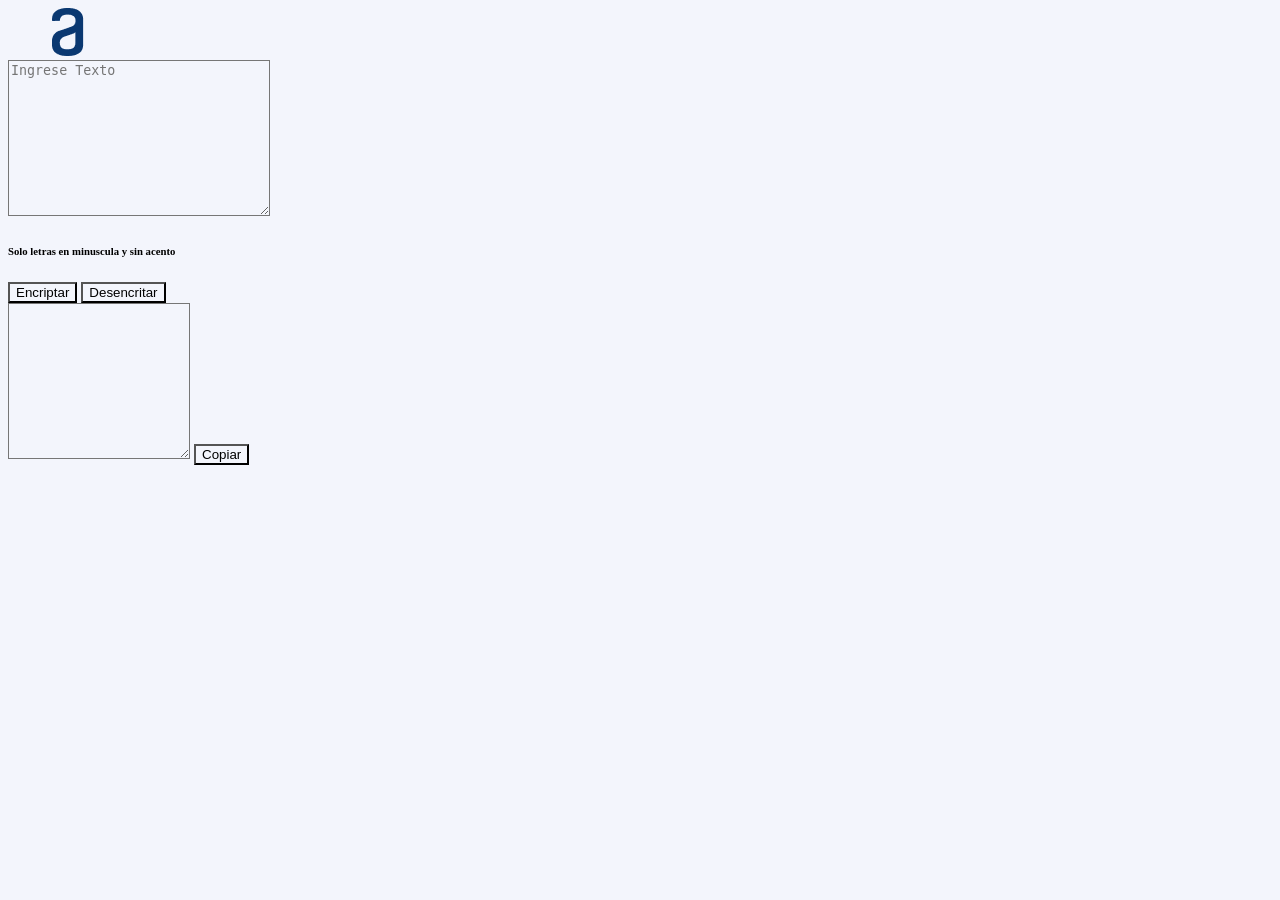
==== index.html @ f8d266fd "Crea HTML" ====
<!DOCTYPE html>
<html lang="en">
<head>
    <meta charset="UTF-8">
    <meta name="viewport" content="width=device-width, initial-scale=1.0">
    <link rel="stylesheet" href="stylesheet.css">
    <title>Encriptador</title>
</head>
<body>
    <header>
        <img class="LogoInicio" src="IMG/Frame 6.png" alt="logo"> 
    </header>
    <main class="TextAreaPrincipal">
        <section>
            <textarea cols="30" rows="10" class="textAreaMensaje" placeholder="Ingrese Texto"></textarea>
            <div>
                <h6 class="Informacion"> Solo letras en minuscula y sin acento</h6>
            </div>           
            <div class="Botones"></div>
            <button class="BotonEncriptar">Encriptar</button>
            <button class="BotonDesencriptar">Desencritar</button>
        </section>
        <section>
            <textarea cols="20" class="TextAreaSecundaria" rows="10"></textarea>
            <button class="BotonCopiar">Copiar</button>

        </section>

    </main>


</body>
</html>
---- stylesheet.css ----
*{
    background-color: #f3f5fc;
    
}
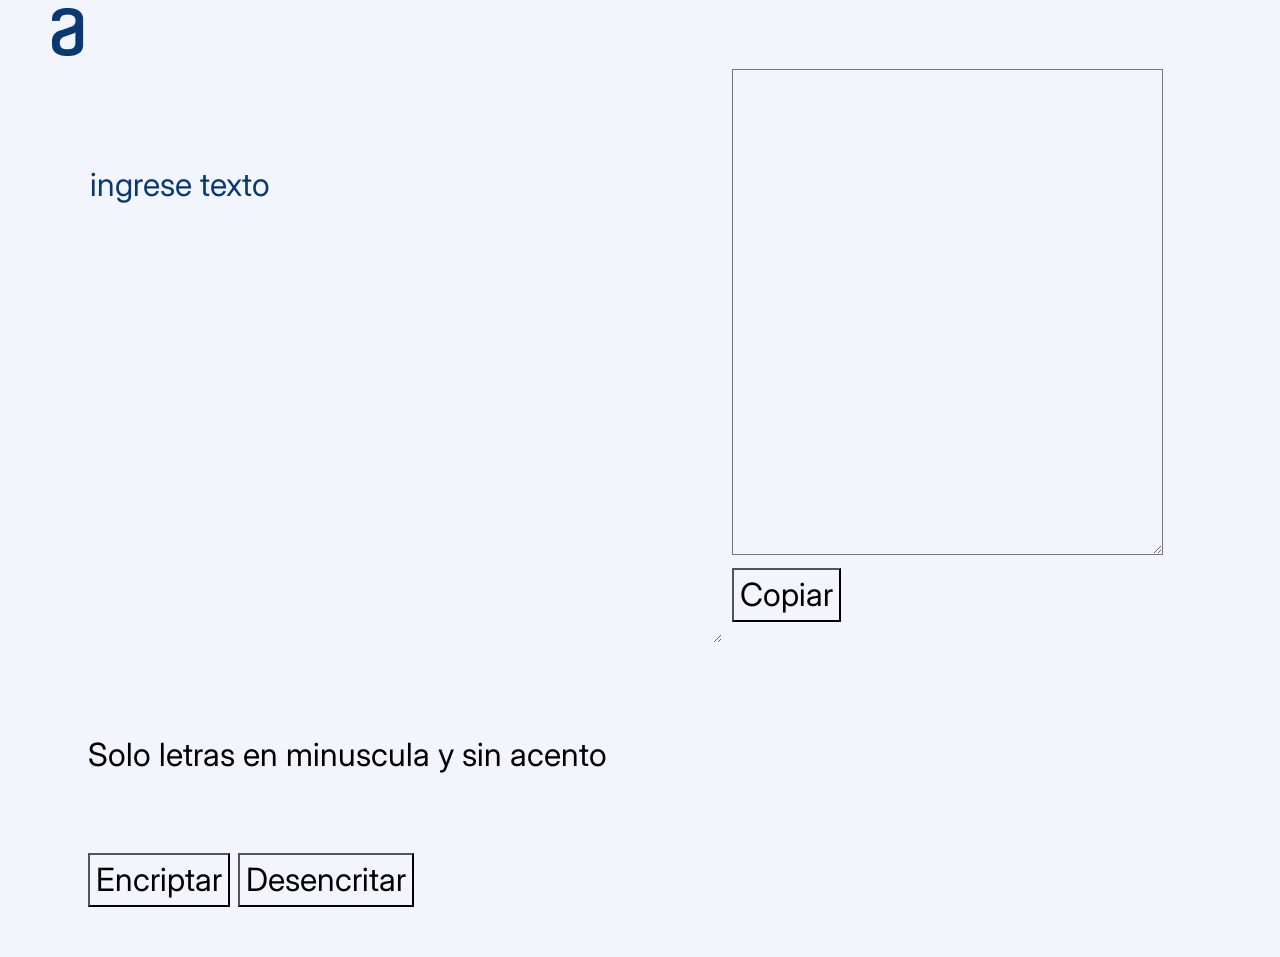
==== commit 38fc97da: "Crea HTML" ====
--- a/index.html
+++ b/index.html
@@ -4,15 +4,18 @@
     <meta charset="UTF-8">
     <meta name="viewport" content="width=device-width, initial-scale=1.0">
     <link rel="stylesheet" href="stylesheet.css">
+    <link rel="preconnect" href="https://fonts.googleapis.com">
+    <link rel="preconnect" href="https://fonts.gstatic.com" crossorigin>
+    <link href="https://fonts.googleapis.com/css2?family=Inter:ital,opsz,wght@0,14..32,100..900;1,14..32,100..900&family=Playwrite+IT+Moderna&display=swap" rel="stylesheet">
     <title>Encriptador</title>
 </head>
 <body>
     <header>
         <img class="LogoInicio" src="IMG/Frame 6.png" alt="logo"> 
     </header>
-    <main class="TextAreaPrincipal">
+    <main>
         <section>
-            <textarea cols="30" rows="10" class="textAreaMensaje" placeholder="Ingrese Texto"></textarea>
+            <textarea cols="30" rows="10" class="TextAreaMensaje" placeholder="Ingrese Texto"></textarea>
             <div>
                 <h6 class="Informacion"> Solo letras en minuscula y sin acento</h6>
             </div>           
--- a/stylesheet.css
+++ b/stylesheet.css
@@ -1,4 +1,32 @@
 *{
     background-color: #f3f5fc;
-    
+    font-family: "Inter";
+    font-weight: 400;
+    font-size: 32px;
+    line-height: 150%;    
 }
+
+.logo{
+    margin: 10 10 0 0;
+    width: 5%;
+}
+
+main{
+    display: flex;
+    gap: 10px;
+    margin-bottom: 50px;
+    margin-left: 80px;
+}
+
+.TextAreaMensaje{
+    border: none;
+    color: #0a3871;
+    margin-top: 90px;
+    text-transform: lowercase;
+}
+
+::placeholder {color: #0a3871;}
+ .TextAreaMensaje:focus {
+    outline: none;
+ }
+  
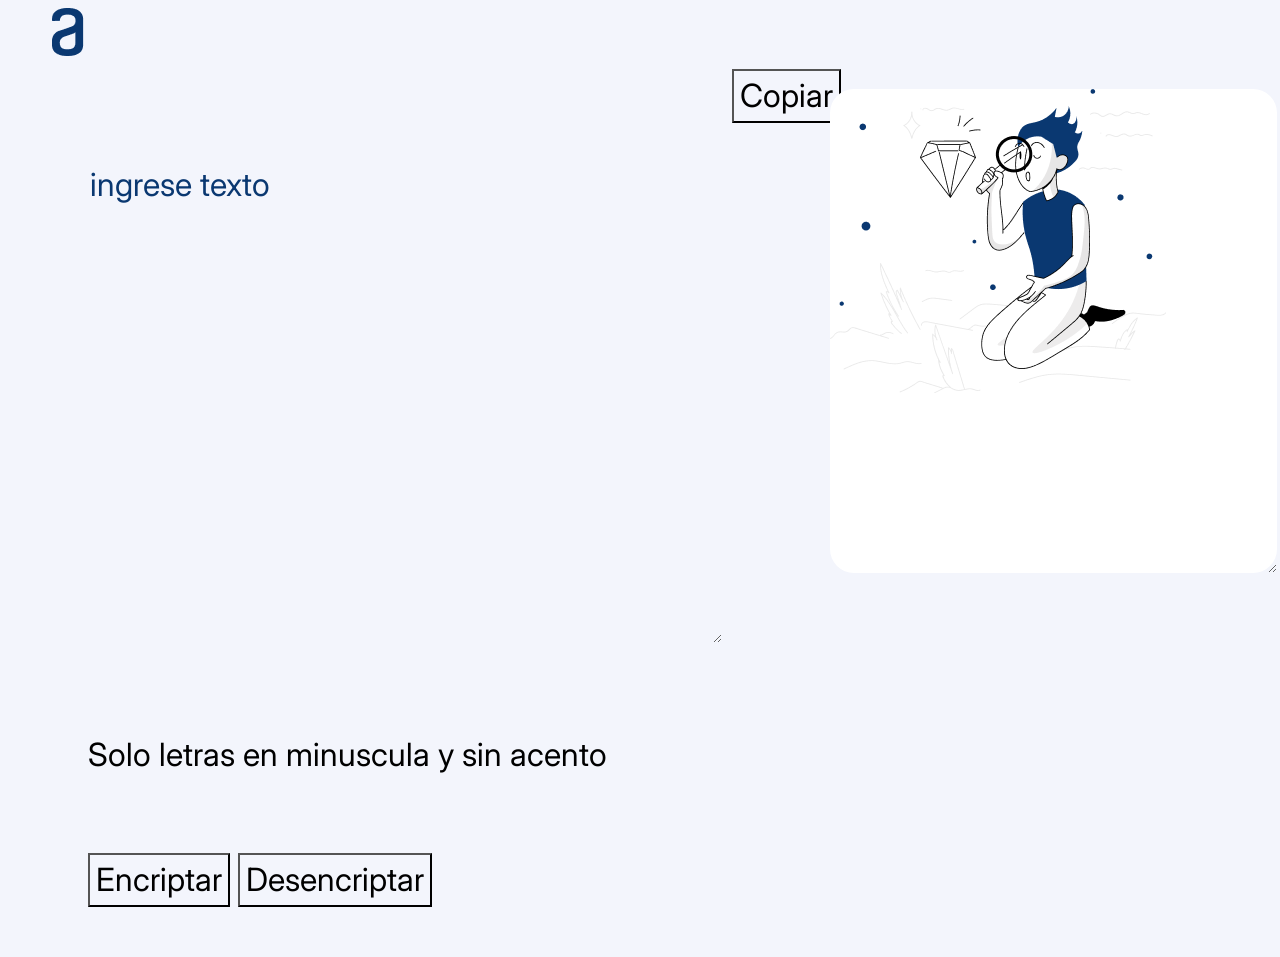
==== commit 6a140195: "crea HTML" ====
--- a/index.html
+++ b/index.html
@@ -16,17 +16,19 @@
     <main>
         <section>
             <textarea cols="30" rows="10" class="TextAreaMensaje" placeholder="Ingrese Texto"></textarea>
-            <div>
+        <div>
                 <h6 class="Informacion"> Solo letras en minuscula y sin acento</h6>
-            </div>           
-            <div class="Botones"></div>
+        </div>           
+        <div class="Botones">
             <button class="BotonEncriptar">Encriptar</button>
-            <button class="BotonDesencriptar">Desencritar</button>
+            <button class="BotonDesencriptar">Desencriptar</button>
+        </div>
         </section>
         <section>
-            <textarea cols="20" class="TextAreaSecundaria" rows="10"></textarea>
+            <textarea cols="20" class="TextAreaEncriptacion" rows="10"></textarea>
+        <div>   
             <button class="BotonCopiar">Copiar</button>
-
+        </div>     
         </section>
 
     </main>
--- a/stylesheet.css
+++ b/stylesheet.css
@@ -30,3 +30,19 @@
     outline: none;
  }
   
+.TextAreaEncriptacion{
+    background: white;
+    background-image: url("IMG/Muñeco.png");
+    background-repeat: no-repeat;
+    border: none;
+    border-radius: 24px;
+    color: #0a3871;
+    margin-left: 98px;
+    margin-top: 20px;
+    padding-left: 20px;
+    position: fixed;
+}
+
+.TextAreaEncriptacion:focus {
+        outline: none;
+    }
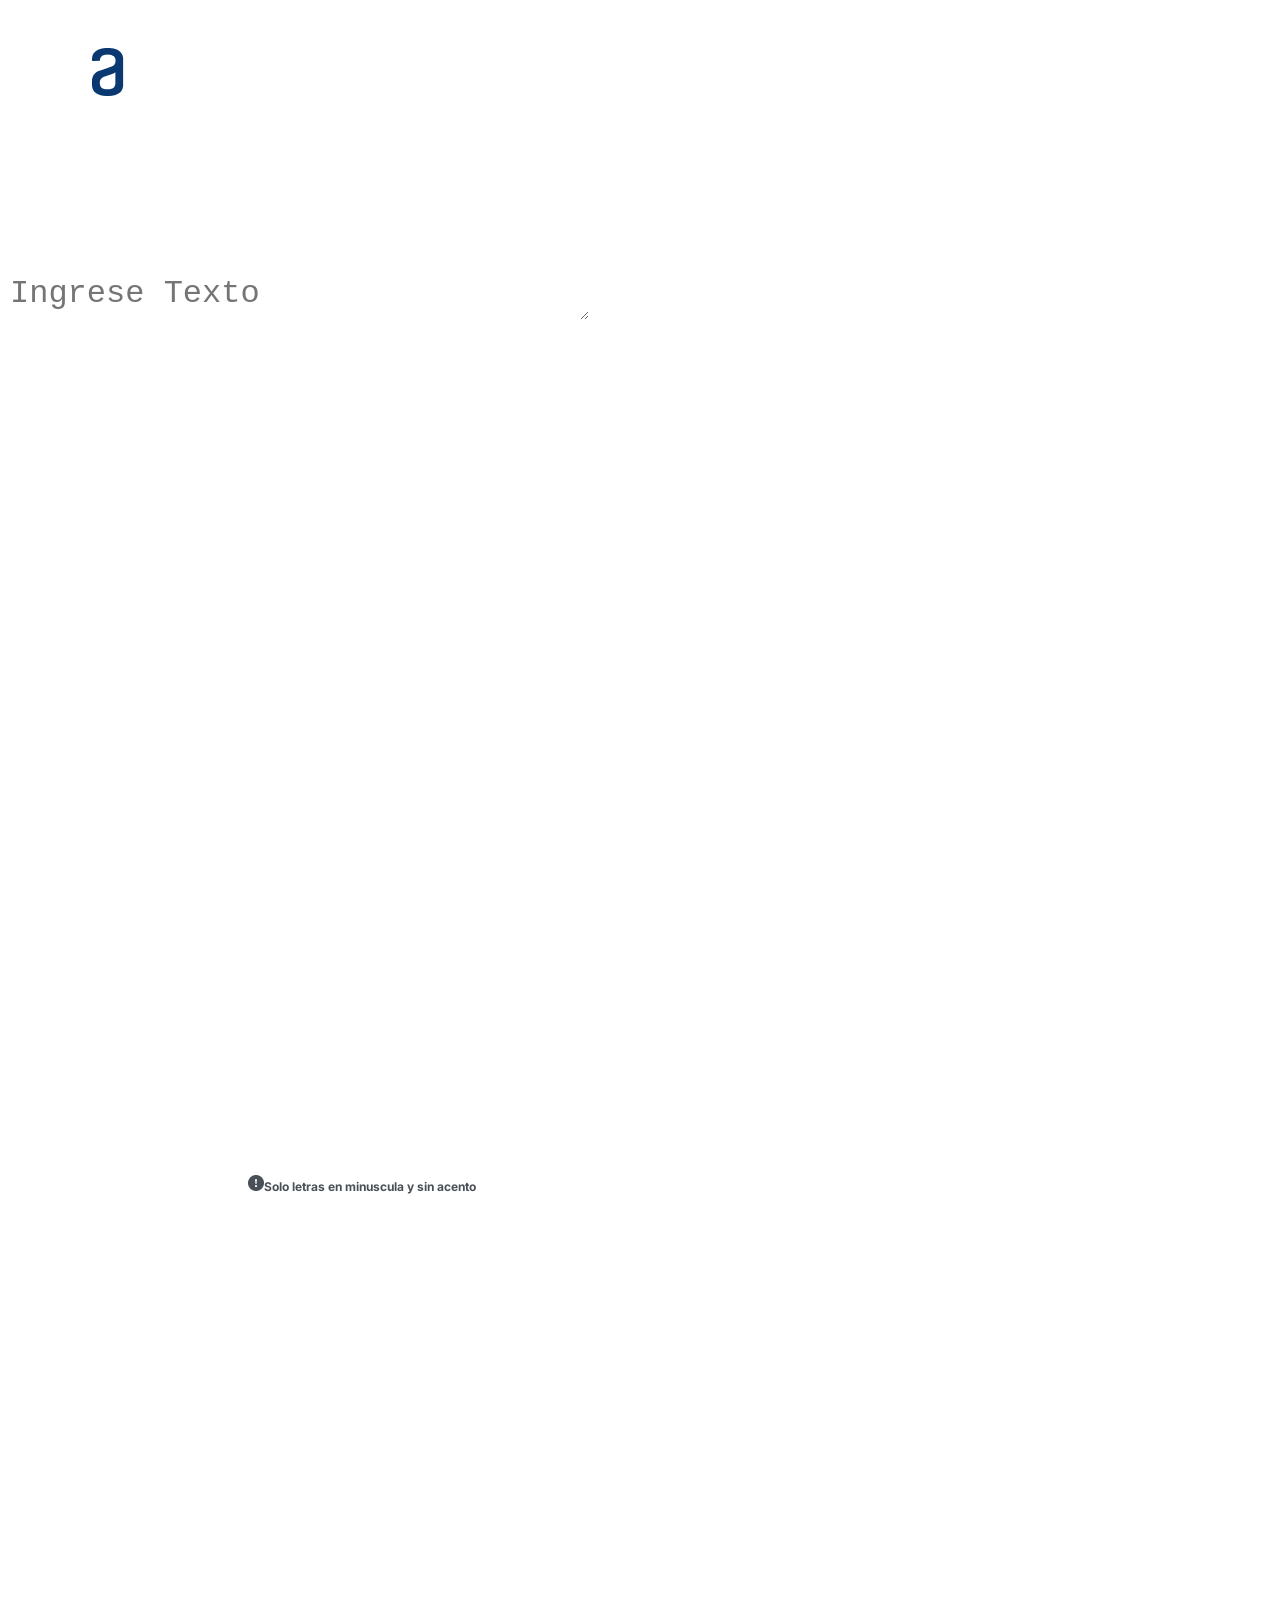
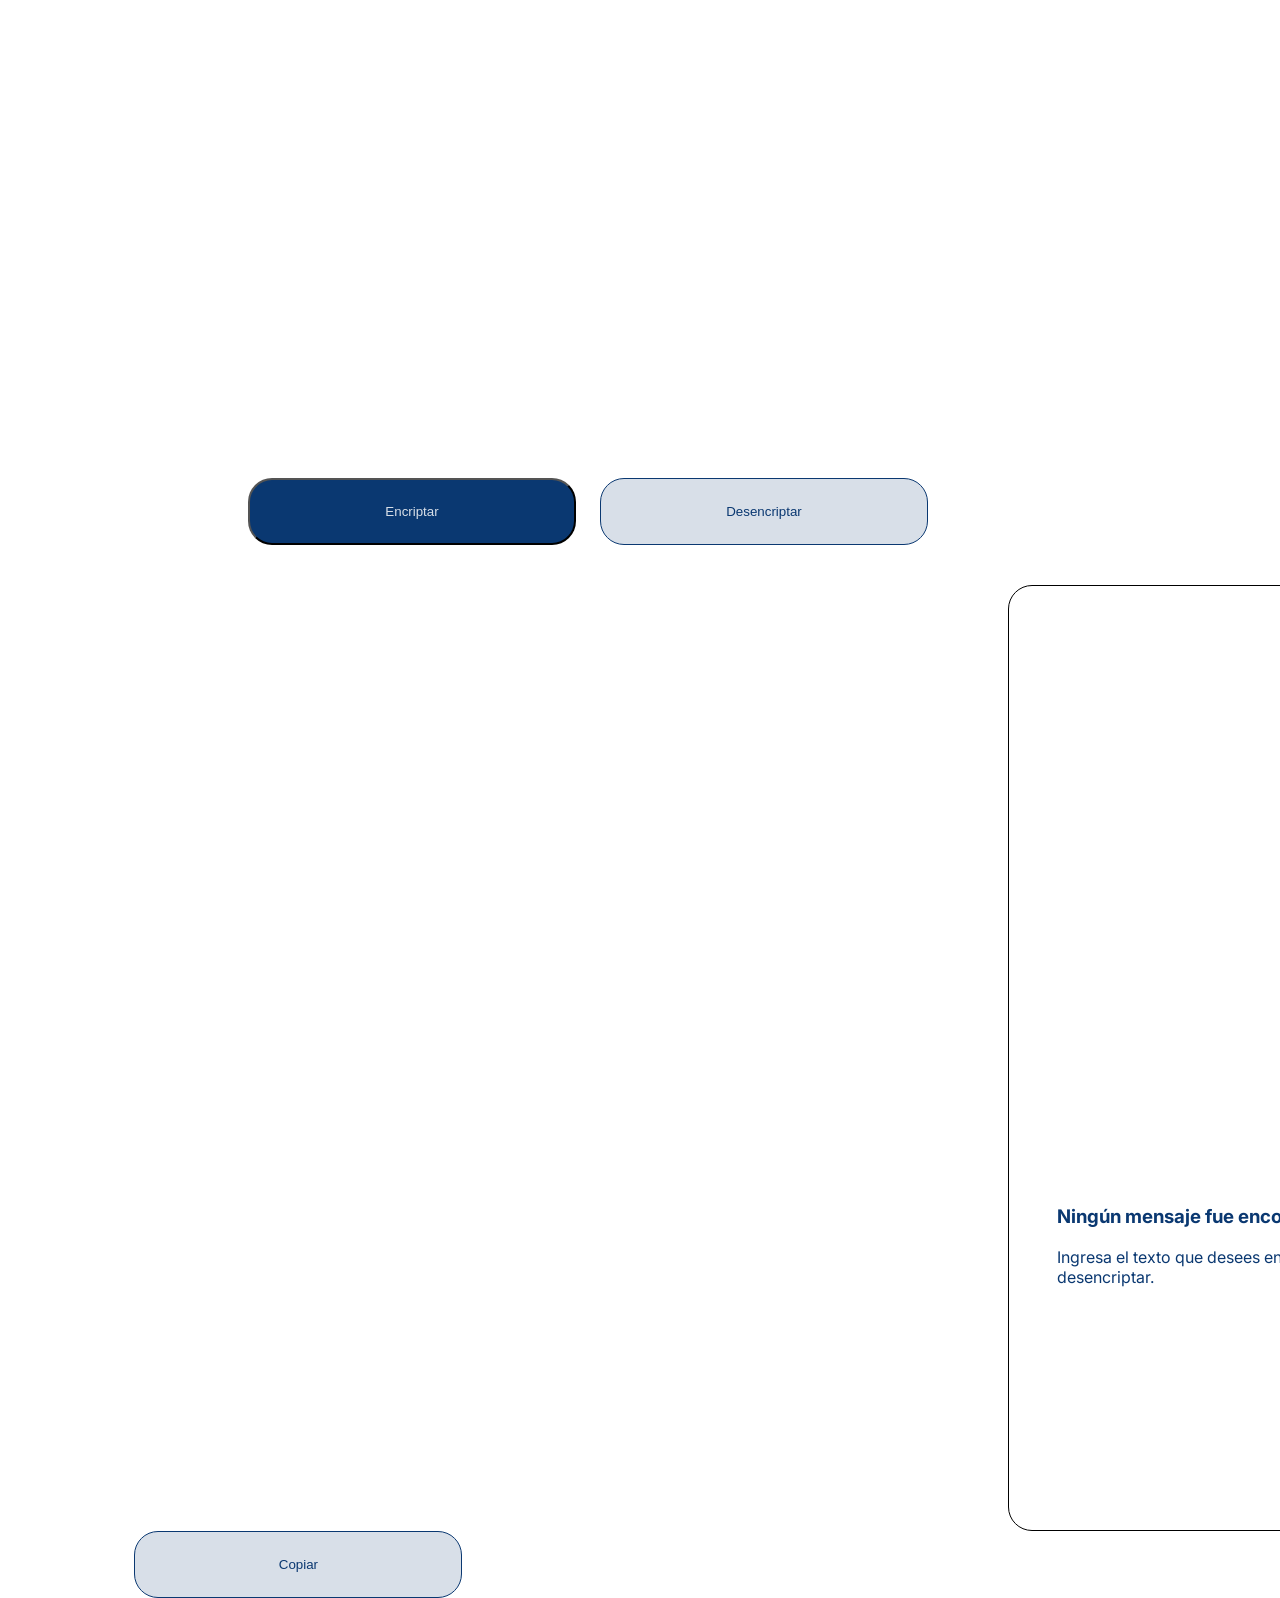
==== commit 17414864: "Creando el encriptador." ====
--- a/index.html
+++ b/index.html
@@ -1,38 +1,41 @@
-<!DOCTYPE html>
-<html lang="en">
-<head>
-    <meta charset="UTF-8">
-    <meta name="viewport" content="width=device-width, initial-scale=1.0">
-    <link rel="stylesheet" href="stylesheet.css">
-    <link rel="preconnect" href="https://fonts.googleapis.com">
-    <link rel="preconnect" href="https://fonts.gstatic.com" crossorigin>
-    <link href="https://fonts.googleapis.com/css2?family=Inter:ital,opsz,wght@0,14..32,100..900;1,14..32,100..900&family=Playwrite+IT+Moderna&display=swap" rel="stylesheet">
-    <title>Encriptador</title>
-</head>
-<body>
-    <header>
-        <img class="LogoInicio" src="IMG/Frame 6.png" alt="logo"> 
-    </header>
-    <main>
-        <section>
-            <textarea cols="30" rows="10" class="TextAreaMensaje" placeholder="Ingrese Texto"></textarea>
-        <div>
-                <h6 class="Informacion"> Solo letras en minuscula y sin acento</h6>
-        </div>           
-        <div class="Botones">
-            <button class="BotonEncriptar">Encriptar</button>
-            <button class="BotonDesencriptar">Desencriptar</button>
-        </div>
-        </section>
-        <section>
-            <textarea cols="20" class="TextAreaEncriptacion" rows="10"></textarea>
-        <div>   
-            <button class="BotonCopiar">Copiar</button>
-        </div>     
-        </section>
-
-    </main>
-
-
-</body>
+<!DOCTYPE html>
+<html lang="en">
+<head>
+    <meta charset="UTF-8">
+    <meta name="viewport" content="width=device-width, initial-scale=1.0">
+    <link rel="stylesheet" href="stylesheet2.css">
+    <link rel="preconnect" href="https://fonts.googleapis.com">
+    <link rel="preconnect" href="https://fonts.gstatic.com" crossorigin>
+    <link href="https://fonts.googleapis.com/css2?family=Inter:ital,opsz,wght@0,14..32,100..900;1,14..32,100..900&family=Playwrite+IT+Moderna&display=swap" rel="stylesheet">
+    <title>Encriptador</title>
+</head>
+<body>
+    <header>
+        <img class="logo" src="IMG/Frame 6.png" alt="logo"> 
+    </header>
+    <main>
+     <section>
+        <div class="contenido__mensaje">
+            <textarea cols="30" rows="10" class="ingreso__mensaje" placeholder="Ingrese Texto"></textarea>
+        <div class="contenido__informacion">
+            <h6 class="informacion__mensaje"><img class="informacion__img" src="IMG/bi_exclamation-circle-fill.png" alt="Alerta">Solo letras en minuscula y sin acento</h6>           
+        </div>
+        <div class="contenido__botones">
+            <button class="boton__encriptar">Encriptar</button>
+            <button class="boton__descriptar">Desencriptar</button>
+        </div>
+     </section> 
+        <div class="contenido__descripcion">
+        <div class="contenido__descripcion__observaciones">
+            <h3>Ningún mensaje fue encontrado</h3>
+            <p>Ingresa el texto que desees encriptar o desencriptar.</p>
+        </div>
+    </div>
+        <div>  
+            <button class="boton__copiar">Copiar</button>
+        </div>     
+    </div>
+    </main>
+
+</body>
 </html>
--- a/stylesheet2.css
+++ b/stylesheet2.css
@@ -0,0 +1,112 @@
+@import url('https://fonts.googleapis.com/css2?family=Inter:ital,opsz,wght@0,14..32,100..900;1,14..32,100..900&display=swap');
+
+:root {
+ --gris: #D8DFE8;
+ --txtcolor: #0A3871;
+ --gris400: #495057;
+}
+body{
+    height: 100vh;
+    background-color: white;
+    color: var(--txtcolor);
+    box-sizing: border-box;
+    font-family: "Inter", sans-serif;
+}
+
+.logo {
+    height: 48px;
+    width: 120px;
+    margin-top: 40px;
+    margin-left: 40px;
+    gap: 40px;
+}
+
+.ingreso__mensaje {
+    width: 577px;
+    height: 48px;
+    margin-top: 168px;
+    margin-left: 240;
+    font-weight: 400;
+    font-size: 32px;
+    line-height: 48px;
+    color: var(--txtcolor);
+    border: none;
+}
+
+.contenido__botones{
+    display: flex;
+    justify-content: space-between;
+    margin-top: 885px;
+    margin-left: 240px;
+    width: 680px;
+    height: 67px;
+    gap: 24px;
+}
+.boton__encriptar {
+    background-color: var(--txtcolor);
+    color: var(--gris);
+    text-align: center;
+    border-radius: 24px;
+    padding: 24px 0;
+    height: 67px;
+    width: 328px;
+    gap: 8px;
+}
+
+.boton__descriptar {
+    background-color: var(--gris);
+    color: var(--txtcolor);
+    text-align: center;
+    border: 1px solid var(--txtcolor);
+    border-radius: 24px;
+    padding: 24px 0;
+    height: 67px;
+    width: 328px;
+    gap: 8px;
+}
+
+.contenido__descripcion {
+    background-color: white;
+    width: 400px;
+    height: 944px;
+    margin-top: 40px;
+    margin-left: 1000px;
+    border-radius: 24px;
+    border: 1px solid black;
+}
+
+.contenido__descripcion__observaciones {
+    width: 336px;
+    height: 122px;
+    margin-top: 619px;
+    margin-left: 12%;
+    gap: 16px;
+    opacity: 0px;   
+}
+
+.contenido__informacion {
+    width: 229px;
+    height: 18px;
+    margin-top: 851px;
+    margin-left: 240px;
+    gap: 8px;
+}
+
+.informacion__mensaje {
+    color: var(--gris400);
+    font-size: 12px;
+    line-height: 18px;
+}
+
+.boton__copiar {
+    background-color: var(--gris);
+    color: var(--txtcolor);
+    text-align: center;
+    border: 1px solid var(--txtcolor);
+    border-radius: 24px;
+    padding: 24px 0;
+    height: 67px;
+    width: 328px;
+    margin-left: 10%;
+    gap: 8px;
+}
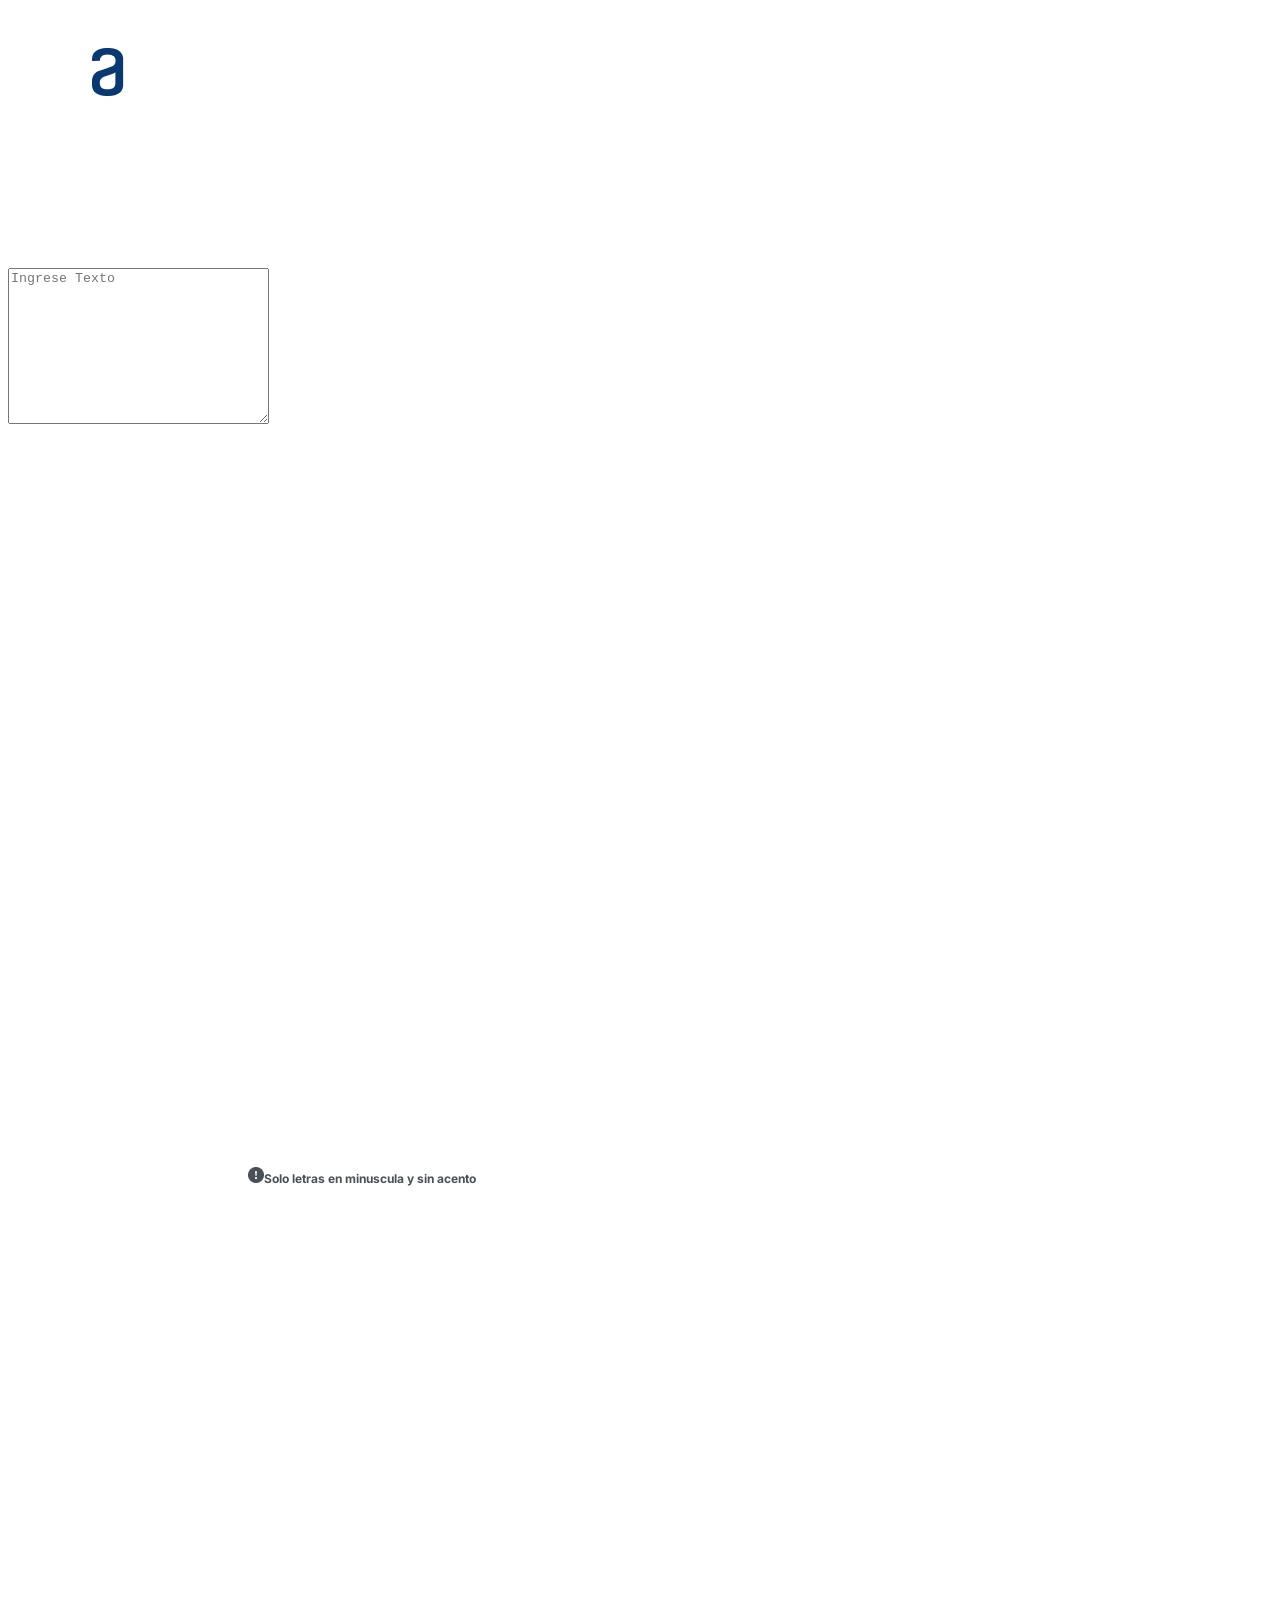
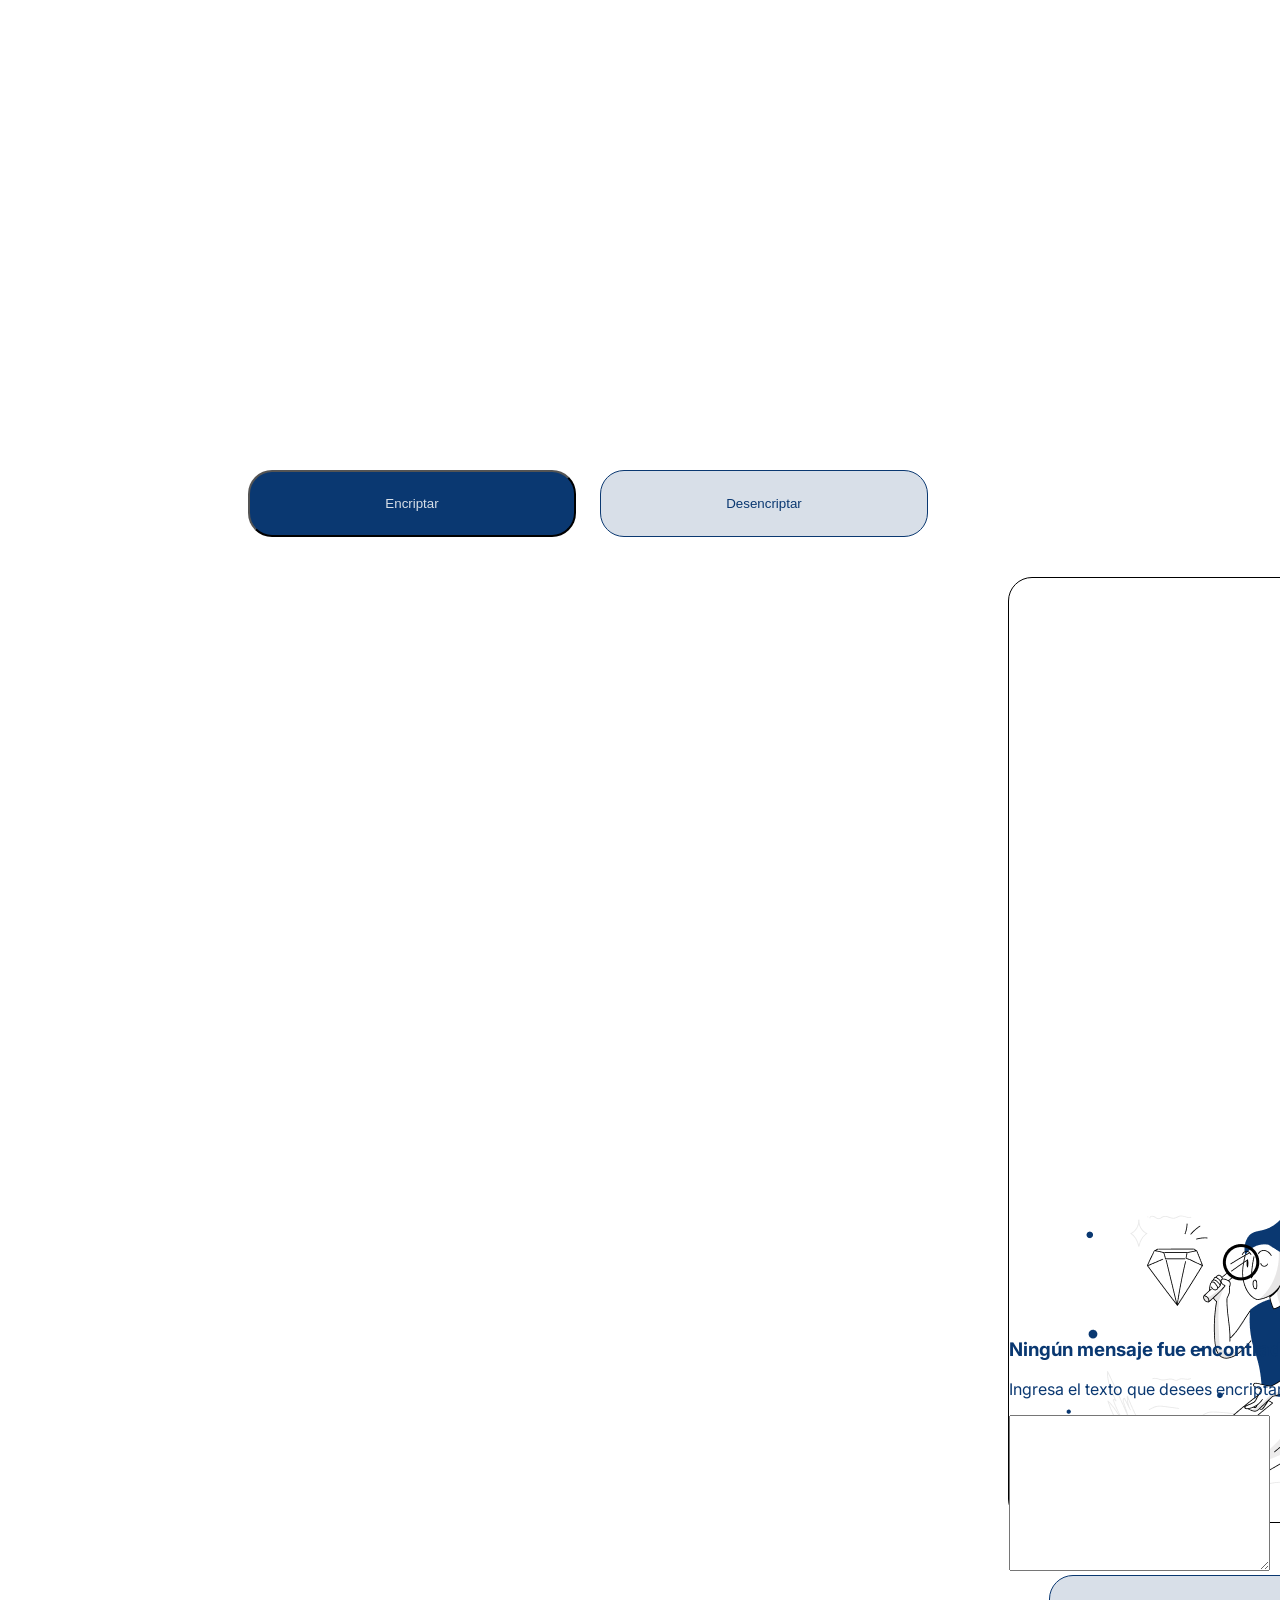
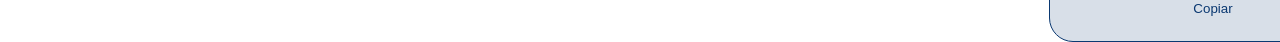
==== commit 7af46e70: "Creacion de estruptura html." ====
--- a/index.html
+++ b/index.html
@@ -3,39 +3,52 @@
 <head>
     <meta charset="UTF-8">
     <meta name="viewport" content="width=device-width, initial-scale=1.0">
-    <link rel="stylesheet" href="stylesheet2.css">
+    <link rel="stylesheet" href="stylesheet.css">
     <link rel="preconnect" href="https://fonts.googleapis.com">
     <link rel="preconnect" href="https://fonts.gstatic.com" crossorigin>
     <link href="https://fonts.googleapis.com/css2?family=Inter:ital,opsz,wght@0,14..32,100..900;1,14..32,100..900&family=Playwrite+IT+Moderna&display=swap" rel="stylesheet">
-    <title>Encriptador</title>
+    <title>Encriptador de texto</title>
 </head>
 <body>
     <header>
-        <img class="logo" src="IMG/Frame 6.png" alt="logo"> 
+        <img class="logo" src="IMG/logo.png" alt="logo"> 
     </header>
-    <main>
-     <section>
-        <div class="contenido__mensaje">
-            <textarea cols="30" rows="10" class="ingreso__mensaje" placeholder="Ingrese Texto"></textarea>
-        <div class="contenido__informacion">
-            <h6 class="informacion__mensaje"><img class="informacion__img" src="IMG/bi_exclamation-circle-fill.png" alt="Alerta">Solo letras en minuscula y sin acento</h6>           
-        </div>
-        <div class="contenido__botones">
-            <button class="boton__encriptar">Encriptar</button>
-            <button class="boton__descriptar">Desencriptar</button>
-        </div>
-     </section> 
-        <div class="contenido__descripcion">
-        <div class="contenido__descripcion__observaciones">
-            <h3>Ningún mensaje fue encontrado</h3>
-            <p>Ingresa el texto que desees encriptar o desencriptar.</p>
-        </div>
-    </div>
-        <div>  
-            <button class="boton__copiar">Copiar</button>
-        </div>     
-    </div>
+    <main> 
+       <section class="contenido__mensaje">
+            <div class="ingreso__mensaje">
+                <textarea cols="30" rows="10"  placeholder="Ingrese Texto"></textarea>
+            </div>
+            <div class="contenido__informacion">
+                <h6 class="informacion__mensaje">
+                    <img class="informacion__img" src="IMG/exclamation.png" alt="Alerta"
+                    >Solo letras en minuscula y sin acento
+                </h6>           
+            </div>
+            <div class="contenido__botones">
+                <button class="boton__encriptar" type="button" onclick="encriptar()">
+                    Encriptar
+                </button>
+                <button class="boton__descriptar" type="button" onclick="desencriptar()">
+                    Desencriptar
+                </button>
+            </div>
+        </section>         
+        <section class="contenido__descripcion">
+            <div class="contenido__descripcion__observaciones">
+                <img src="IMG/Muñeco.png" id="Muñeco">
+            </div>    
+            <div class="mensaje__encriptado">    
+                <h3 class="titulo__mensaje__encriptado">Ningún mensaje fue encontrado</h3>               
+                <p>Ingresa el texto que desees encriptar o desencriptar.</p>
+                <textarea name="mensaje" class="mensaje" cols="30" rows="10"></textarea>
+            </div> 
+            <div>
+                <button class="boton__copiar" type="button" onclick="copiar()">Copiar</button>
+            </div>  
+        </section>  
+    
     </main>
 
 </body>
+<script src="app.js"></script>
 </html>
--- a/stylesheet.css
+++ b/stylesheet.css
@@ -0,0 +1,112 @@
+@import url('https://fonts.googleapis.com/css2?family=Inter:ital,opsz,wght@0,14..32,100..900;1,14..32,100..900&display=swap');
+
+:root {
+ --gris: #D8DFE8;
+ --txtcolor: #0A3871;
+ --gris400: #495057;
+}
+body{
+    height: 100vh;
+    background-color: white;
+    color: var(--txtcolor);
+    box-sizing: border-box;
+    font-family: "Inter", sans-serif;
+}
+
+.logo {
+    height: 48px;
+    width: 120px;
+    margin-top: 40px;
+    margin-left: 40px;
+    gap: 40px;
+}
+
+.ingreso__mensaje {
+    width: 577px;
+    height: 48px;
+    margin-top: 168px;
+    margin-left: 240;
+    font-weight: 400;
+    font-size: 32px;
+    line-height: 48px;
+    color: var(--txtcolor);
+    border: none;
+}
+
+.contenido__botones{
+    display: flex;
+    justify-content: space-between;
+    margin-top: 885px;
+    margin-left: 240px;
+    width: 680px;
+    height: 67px;
+    gap: 24px;
+}
+.boton__encriptar {
+    background-color: var(--txtcolor);
+    color: var(--gris);
+    text-align: center;
+    border-radius: 24px;
+    padding: 24px 0;
+    height: 67px;
+    width: 328px;
+    gap: 8px;
+}
+
+.boton__descriptar {
+    background-color: var(--gris);
+    color: var(--txtcolor);
+    text-align: center;
+    border: 1px solid var(--txtcolor);
+    border-radius: 24px;
+    padding: 24px 0;
+    height: 67px;
+    width: 328px;
+    gap: 8px;
+}
+
+.contenido__descripcion {
+    background-color: white;
+    width: 400px;
+    height: 944px;
+    margin-top: 40px;
+    margin-left: 1000px;
+    border-radius: 24px;
+    border: 1px solid black;
+}
+
+.contenido__descripcion__observaciones {
+    width: 336px;
+    height: 122px;
+    margin-top: 619px;
+    margin-left: 12%;
+    gap: 16px;
+    opacity: 0px;   
+}
+
+.contenido__informacion {
+    width: 229px;
+    height: 18px;
+    margin-top: 851px;
+    margin-left: 240px;
+    gap: 8px;
+}
+
+.informacion__mensaje {
+    color: var(--gris400);
+    font-size: 12px;
+    line-height: 18px;
+}
+
+.boton__copiar {
+    background-color: var(--gris);
+    color: var(--txtcolor);
+    text-align: center;
+    border: 1px solid var(--txtcolor);
+    border-radius: 24px;
+    padding: 24px 0;
+    height: 67px;
+    width: 328px;
+    margin-left: 10%;
+    gap: 8px;
+}
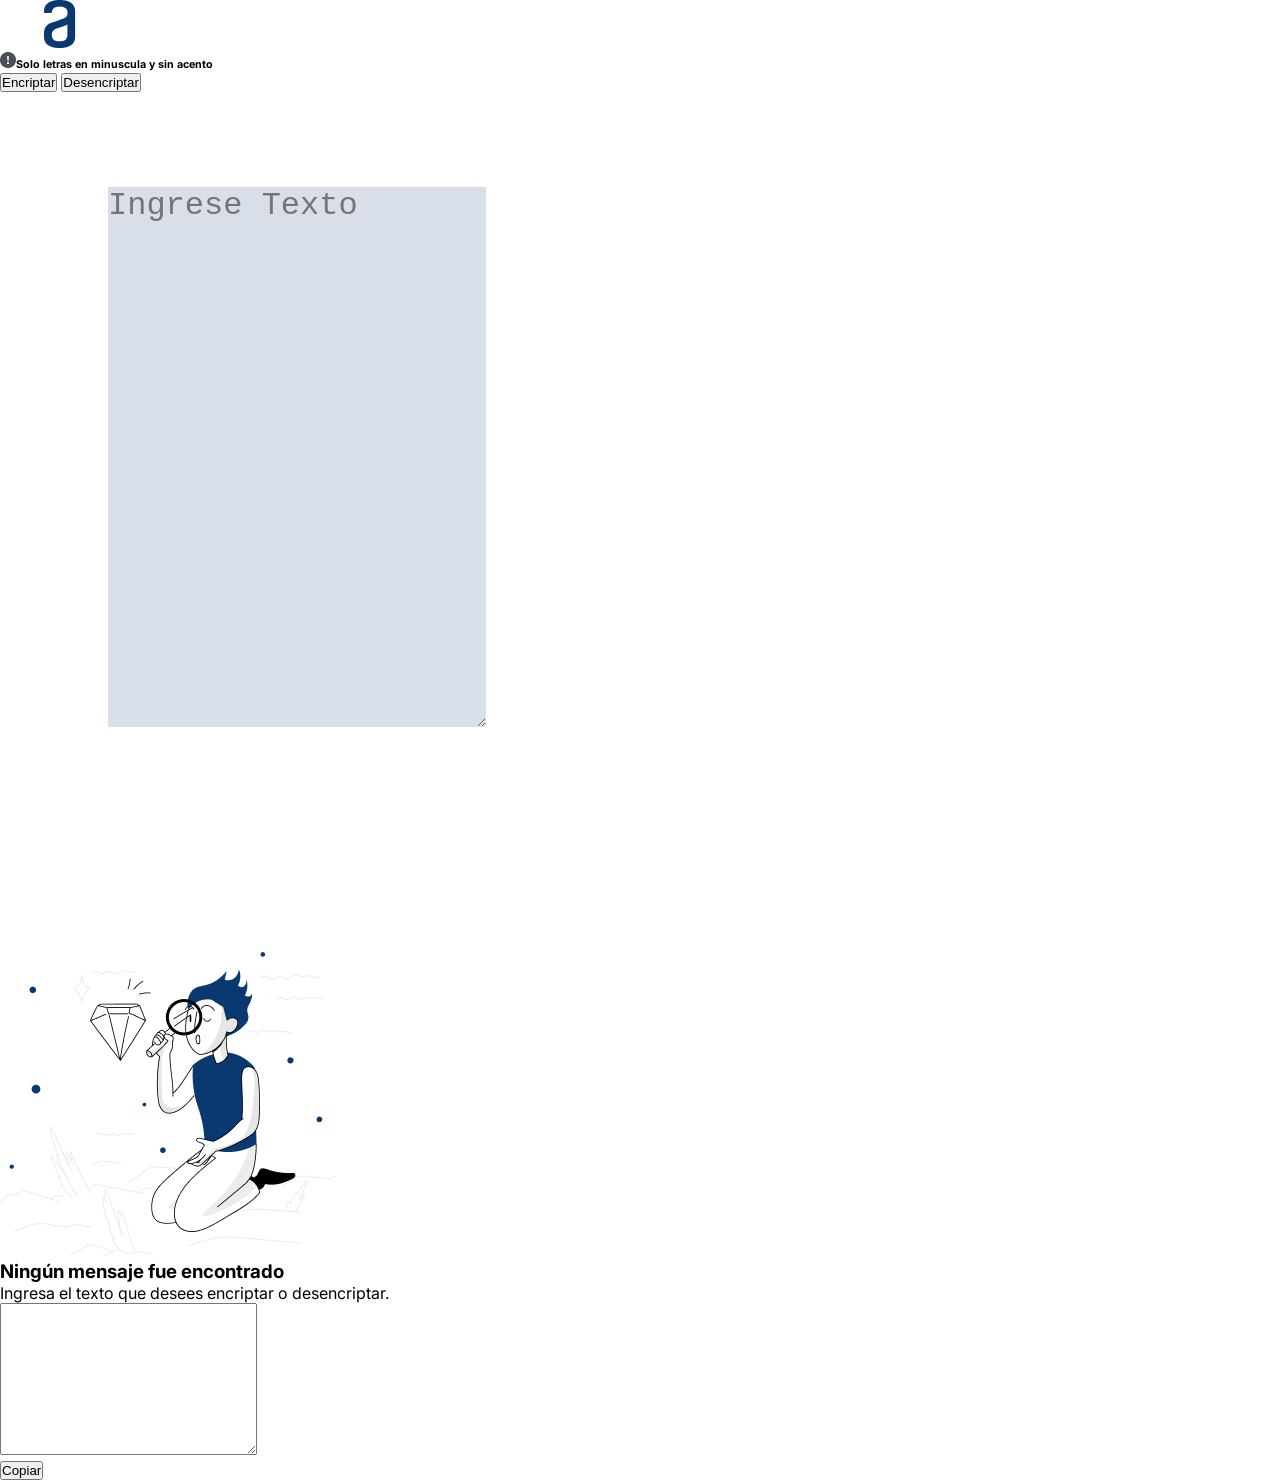
==== commit 0aff791a: "Modificacion 13-08" ====
--- a/index.html
+++ b/index.html
@@ -16,7 +16,7 @@
     <main> 
        <section class="contenido__mensaje">
             <div class="ingreso__mensaje">
-                <textarea cols="30" rows="10"  placeholder="Ingrese Texto"></textarea>
+                <textarea class="cuandro__mensaje" cols="30" rows="10"  placeholder="Ingrese Texto"></textarea>
             </div>
             <div class="contenido__informacion">
                 <h6 class="informacion__mensaje">
@@ -44,7 +44,10 @@
             </div> 
             <div>
                 <button class="boton__copiar" type="button" onclick="copiar()">Copiar</button>
-            </div>  
+            </div> 
+            <div class="resultado">
+                <p class="txt__resultado"></p>
+            </div> 
         </section>  
     
     </main>
--- a/stylesheet.css
+++ b/stylesheet.css
@@ -1,9 +1,15 @@
-@import url('https://fonts.googleapis.com/css2?family=Inter:ital,opsz,wght@0,14..32,100..900;1,14..32,100..900&display=swap');
+import url('https://fonts.googleapis.com/css2?family=Inter:ital,opsz,wght@0,14..32,100..900;1,14..32,100..900&display=swap');
 
 :root {
  --gris: #D8DFE8;
  --txtcolor: #0A3871;
  --gris400: #495057;
+ --blanco: #f3f5fc;
+}
+
+* {
+    margin: 0;
+    padding: 0;
 }
 body{
     height: 100vh;
@@ -13,100 +19,22 @@
     font-family: "Inter", sans-serif;
 }
 
-.logo {
-    height: 48px;
-    width: 120px;
-    margin-top: 40px;
-    margin-left: 40px;
-    gap: 40px;
+.contenido__mensaje {
+    position: relative;
+    width: 100vh;
+    height: 100vh;
+    background: var(--blanco);
 }
 
-.ingreso__mensaje {
-    width: 577px;
-    height: 48px;
-    margin-top: 168px;
-    margin-left: 240;
-    font-weight: 400;
+.cuandro__mensaje {
+    position: absolute;
+    width: 42%;
+    height: 60%;
+    left: 12%;
+    top: 15%;
+    border: none;
+    font-style: normal;
     font-size: 32px;
-    line-height: 48px;
-    color: var(--txtcolor);
-    border: none;
-}
-
-.contenido__botones{
-    display: flex;
-    justify-content: space-between;
-    margin-top: 885px;
-    margin-left: 240px;
-    width: 680px;
-    height: 67px;
-    gap: 24px;
-}
-.boton__encriptar {
-    background-color: var(--txtcolor);
-    color: var(--gris);
-    text-align: center;
-    border-radius: 24px;
-    padding: 24px 0;
-    height: 67px;
-    width: 328px;
-    gap: 8px;
-}
-
-.boton__descriptar {
-    background-color: var(--gris);
-    color: var(--txtcolor);
-    text-align: center;
-    border: 1px solid var(--txtcolor);
-    border-radius: 24px;
-    padding: 24px 0;
-    height: 67px;
-    width: 328px;
-    gap: 8px;
-}
-
-.contenido__descripcion {
-    background-color: white;
-    width: 400px;
-    height: 944px;
-    margin-top: 40px;
-    margin-left: 1000px;
-    border-radius: 24px;
-    border: 1px solid black;
-}
-
-.contenido__descripcion__observaciones {
-    width: 336px;
-    height: 122px;
-    margin-top: 619px;
-    margin-left: 12%;
-    gap: 16px;
-    opacity: 0px;   
-}
-
-.contenido__informacion {
-    width: 229px;
-    height: 18px;
-    margin-top: 851px;
-    margin-left: 240px;
-    gap: 8px;
-}
-
-.informacion__mensaje {
-    color: var(--gris400);
-    font-size: 12px;
-    line-height: 18px;
-}
-
-.boton__copiar {
-    background-color: var(--gris);
-    color: var(--txtcolor);
-    text-align: center;
-    border: 1px solid var(--txtcolor);
-    border-radius: 24px;
-    padding: 24px 0;
-    height: 67px;
-    width: 328px;
-    margin-left: 10%;
-    gap: 8px;
+    line-height 150%;
+    background-color: #D8DFE8;
 }
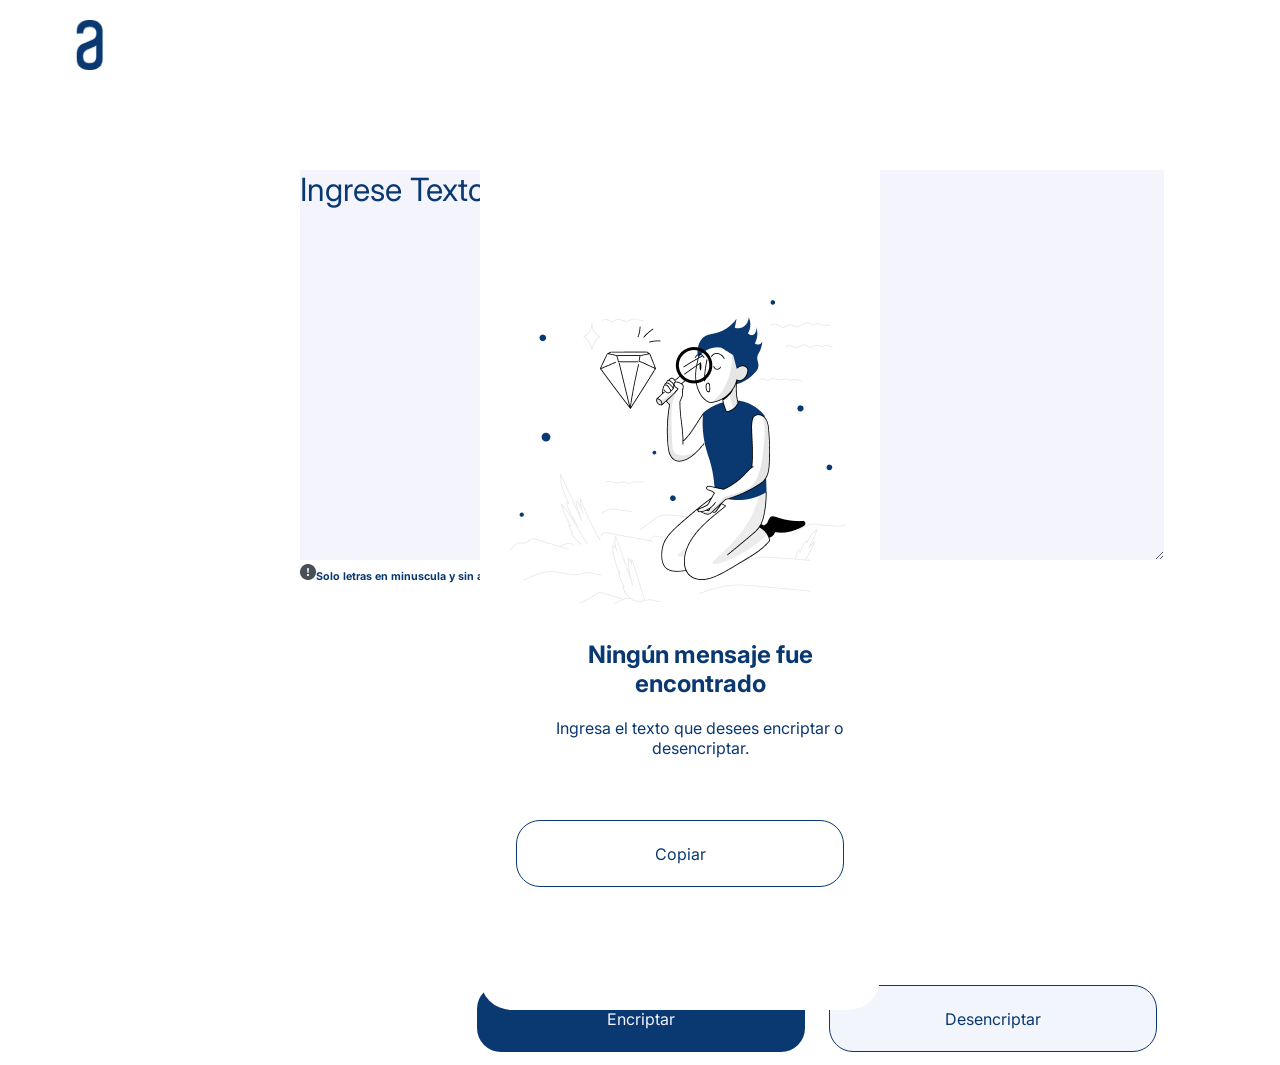
==== commit f6aa2633: "ModificacionHTML" ====
--- a/index.html
+++ b/index.html
@@ -20,7 +20,7 @@
             </div>
             <div class="contenido__informacion">
                 <h6 class="informacion__mensaje">
-                    <img class="informacion__img" src="IMG/exclamation.png" alt="Alerta"
+                    <img class="alerta" src="IMG/exclamation.png" alt="Alerta"
                     >Solo letras en minuscula y sin acento
                 </h6>           
             </div>
@@ -34,15 +34,14 @@
             </div>
         </section>         
         <section class="contenido__descripcion">
-            <div class="contenido__descripcion__observaciones">
-                <img src="IMG/Muñeco.png" id="Muñeco">
+            <div class="contenido__muneco">
+                <img src="IMG/Muñeco.png">
             </div>    
             <div class="mensaje__encriptado">    
                 <h3 class="titulo__mensaje__encriptado">Ningún mensaje fue encontrado</h3>               
-                <p>Ingresa el texto que desees encriptar o desencriptar.</p>
-                <textarea name="mensaje" class="mensaje" cols="30" rows="10"></textarea>
+                <p class="parrafo__mensaje__encriptado">Ingresa el texto que desees encriptar o desencriptar.</p>
             </div> 
-            <div>
+            <div class="contenedor__copiar">
                 <button class="boton__copiar" type="button" onclick="copiar()">Copiar</button>
             </div> 
             <div class="resultado">
--- a/stylesheet.css
+++ b/stylesheet.css
@@ -1,5 +1,3 @@
-import url('https://fonts.googleapis.com/css2?family=Inter:ital,opsz,wght@0,14..32,100..900;1,14..32,100..900&display=swap');
-
 :root {
  --gris: #D8DFE8;
  --txtcolor: #0A3871;
@@ -10,31 +8,178 @@
 * {
     margin: 0;
     padding: 0;
+    font-family: "Inter", sans-serif;
 }
-body{
+
+body {
     height: 100vh;
     background-color: white;
     color: var(--txtcolor);
-    box-sizing: border-box;
-    font-family: "Inter", sans-serif;
+    box-sizing: border-box;    
+}
+
+header {
+    width: 100%;
+    height: 70px;
+}
+
+.logo {
+    width: 100px;
+    height: 50px;
+    padding-top: 20px;
+    padding-left: 40px;
+}
+
+main {
+    display: flex;
+    position: absolute;
+    width: 100%;
+    height: 90%;
+    justify-content: space-between;
 }
 
 .contenido__mensaje {
-    position: relative;
-    width: 100vh;
-    height: 100vh;
-    background: var(--blanco);
+    position: absolute;
+    left: 200px;
+    top: 100px;
+    padding-left: 100px;
+    width: 1080px;
+    height: 600px;
 }
 
 .cuandro__mensaje {
-    position: absolute;
-    width: 42%;
-    height: 60%;
-    left: 12%;
-    top: 15%;
+    cursor: pointer;
+    width: 80%;
+    height: 100%;
     border: none;
+    color: var(--txtcolor);
     font-style: normal;
     font-size: 32px;
-    line-height 150%;
-    background-color: #D8DFE8;
+    font-weight: 400;
+    background-color: #f4f4fc;
+}
+
+.cuandro__mensaje::placeholder {color: var(--txtcolor);}
+
+.contenido__botones {
+    position: absolute;
+    top: 800px;
+    height: 80px;
+    padding-left: 15%;
+    padding-top: 15px;
+}
+
+.boton__encriptar {
+    width: 328px;
+    height: 67px;
+    border-radius: 24px;
+    background-color: var(--txtcolor);
+    color: var(--blanco);
+    font-size: 16px;
+    font-weight: 400;
+    border: none;
+    margin-right: 20px;
+    cursor: pointer;
+}
+
+.boton__descriptar {
+    width: 328px;
+    height: 67px;
+    border-radius: 24px;
+    background-color: var(--blanco);
+    color: var(--txtcolor);
+    font-size: 16px;
+    font-weight: 400;
+    border: none;
+    margin-right: 20px;
+    cursor: pointer;
+    border: 1px solid var(--txtcolor);
+}
+
+.contenido__descripcion {
+    display: block;
+    position: absolute;
+    width: 400px;
+    height: 940px;
+    right: 400px;
+    padding-right: 20px;
+    background-color: white;
+    box-sizing: border-box;
+    border-radius: 32px;
+    box-shadow: 0px 24px 32px -8px rgba(0, 0, 0, 0,50);
+}
+
+.contenido__muneco{
+    position: absolute;
+    left: 30px;
+    top: 180px;
+    box-sizing: border-box;
+    padding-top: 50px;
+}
+
+.mensaje__encriptado {
+    position: absolute;
+    box-sizing: border-box;
+    top: 570px;
+    left: 40px;
+
+}
+
+.titulo__mensaje__encriptado {
+    font-size: 24px;
+    font-weight: 700;
+    text-align: center;
+    color: var(--txtcolor);
+}
+
+.parrafo__mensaje__encriptado {
+    font-size: 16px;
+    font-weight: 400;
+    text-align: center;
+    color: var(--txtcolor);
+    padding-top: 20px;
+}
+
+.resultado {
+    position: absolute;
+    bottom: 410px;
+    width: 320px;
+    height: 450px;
+    padding: 0;
+    box-sizing: border-box;
+    margin-left: 25px;
+}
+
+.txt__resultado {
+    color: var(--txtcolor);
+    font-size: 25px;
+}
+
+.contenedor__copiar {
+    display: flex;
+    position: absolute;
+    bottom: 400px;
+    top: 700px;
+    background-color: aqua;
+    padding-left: 40px;
+}
+
+.boton__copiar {
+    width: 328px;
+    height: 67px;
+    border-radius: 24px;
+    background-color: #ffffff;
+    color: #0A3871;
+    font-size: 16px;
+    font-weight: 400;
+    font-family: 'Inter', sans-serif;
+    border: 1px solid #0A3871;
+    cursor: pointer;
+    position: relative;
+    top: 50px;
+    right: 4px;
+}
+
+.ocultar{
+    display: none;
 }
